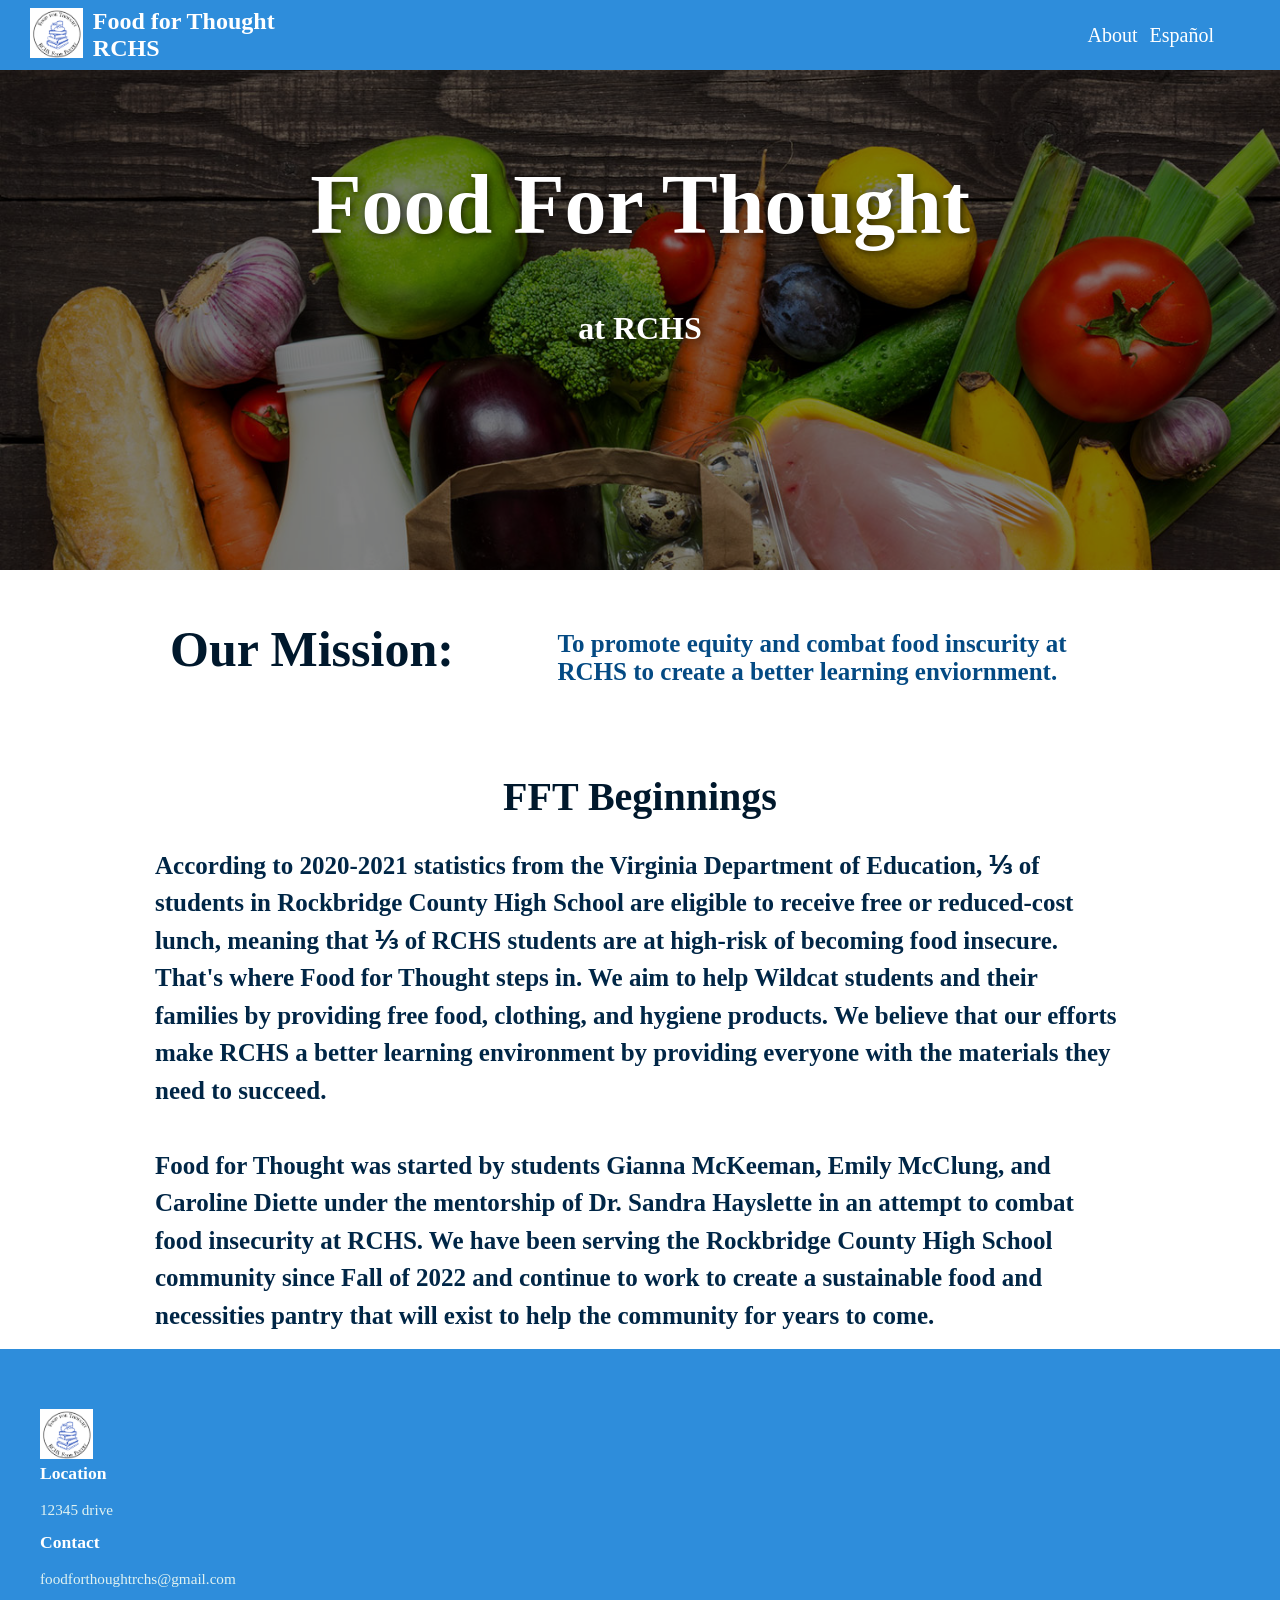
==== about.html @ 9f56d4f7 "about and faq" ====
<!DOCTYPE html>
<html lang="eng">
<head>
    <meta charset="UTF-8">
    <meta name="viewport" content="width=device=width, initial-scale=1.0">
    <title>FFT Site</title>
    <link rel="stylesheet" href="style.css">
</head>
<body>
    <div class="top">
        <a href="main.html">
            <img src="LOGO.png" class="logo" alt="Food for Thought Food Pantry">
        </a>
        <h2 class="title">Food for Thought RCHS</h2>
        <div class="sidebuttons">
            <button type="button" class="topbtn">
                <a href="about.html" class="ref">About</a>
           </button>
           <button type="button" class="topbtn">
                <a href="spanish.html" class="ref">Español</a>
           </button>
        </div>
    </div>
        
    <div class="main content">
        <div class="topimg">
            <div class="hero">
                <div class="overtext">
                    <h1>Food For Thought</h1>
                    <h3>at RCHS</h3>
                </div>
            </div>
        </div>
        
         <div class="alltext">
            <div class="missiontop">
                <h1>Our Mission:</h1>
                <h3>To promote equity and combat food inscurity at RCHS to create a better learning enviornment.</h3>
            </div>
            <div class="textabout">
                <h1>FFT Beginnings</h1>
                <h3>
                    According to 2020-2021 statistics from the Virginia Department of Education, ⅓ of students in Rockbridge County High School are eligible to receive free or reduced-cost lunch, meaning that ⅓ of RCHS students are at high-risk of becoming food insecure. That's where Food for Thought steps in. We aim to help Wildcat students and their families by providing free food, clothing, and hygiene products. We believe that our efforts make RCHS a better learning environment by providing everyone with the materials they need to succeed.
                    <br>
                    <br>
                    Food for Thought was started by students Gianna McKeeman, Emily McClung, and Caroline Diette under the mentorship of Dr. Sandra Hayslette in an attempt to combat food insecurity at RCHS. We have been serving the Rockbridge County High School community since Fall of 2022 and continue to work to create a sustainable food and necessities pantry that will exist to help the community for years to come.
                </h3>
            </div>
        </div>
    </div>

<footer class="site-footer">
    <div class="top-row">
        <div class="footer-col logo-col">
            <div class="low-logo">
                <img src="LOGO.png" class="logo" alt="Food for Thought Food Pantry">
            </div>
        </div>
    </div>

    <div class="footer-col">
        <h3>Location</h3>
        <p>12345 drive</p>
    </div>

    <div class="footer-col">
        <h3>Contact</h3>
        <p>foodforthoughtrchs@gmail.com</p>
    </div>
</footer>

<script href="app.js"></script>
</body>
</html>
---- style.css ----
html, body {
    margin: 0;
    padding: 0;
    height: 100%;
}

.top {
    height: 70px;
    width: 100%;
    top: 0;
    background-color: #2e8ddb;
    display: flex;
    align-items: center;
    padding: 10px 30px;
    box-sizing: border-box;
    z-index: 100;

}

.sidebuttons {
    display: flex;
    justify-content: flex-end;
    height: 70px;
    width: 100%;
    top: 0;
    z-index: 100;
    padding: 10px 30px;
    align-items: center;
}

.topbtn {
    appearance: none;
    -webkit-appearance: none;
    border: none;
    background: transparent;
    color:#ffffff;
    cursor: pointer;
    font-family: inherit;
    font-size: 20px;
}

.ref {
    text-decoration: none;
    color: white;
}

.topbtn:hover{
    text-decoration: underline;
}

.img-cnt {
    display: flex;
    align-items: center;
}

.img-btn {
    background: transparent;
    border: none;
    padding: 0;
    cursor: pointer;
}

.logo {
    height: 50px;
}


.title {
    color: #ffffff;
    position: relative;
    left: 10px;
}

.hero {
    background-color: rgba(0, 0, 0, 0.5);
    background-size: cover;
    background-position: center;
    height: 500px;
    margin-top: 0px;
    width: 100%
}

.topimg {
    background-image: url(groceries.jpg);
    background-size: cover;
    background-position: center;
    background-repeat: no-repeat;
    height: 500px;
    margin-top: 0px;
    display: flex;
    align-items: center;
    justify-content: center;
}

.overtext {
    text-align: center;
    align-content: 200px;
    color: white;
    text-shadow: 2px 2px 8px rgba(0, 0, 0, 0.7);
    padding: 30px 50px;
}

.overtext h1 {
    font-size: 5.25rem;
}

.overtext h3 {
    font-size: 2rem;
}

.scuffcont {
    display: flex;
    justify-content: center;
}

.dailyfood {
    max-width: 1000px;
    grid-template-columns: 1fr 1fr;
    display: grid;
    grid-gap: 20px
}

.box{
    padding: 20px;
}

.dailytext {
    display: flex;
    flex-direction: column;
    justify-content: center;
    align-items: center;
    gap: 10px;
}

.dailytext h1 {
    text-align: center;
    font-size: 50px;
    color: #002646;
    margin: 0;
}

.dailytext h3 {
    text-align: center;
    font-size: 22px;
    color: #044a83;
    margin: 0;
}

.dailybutton{
    display: inline-block;
    margin: 15px;
    text-decoration: none;
    cursor: pointer;
    padding: 12px 24px;
    text-align: center;
    background-color: #002646;
    color: #8cc7f7;
    font-size: 16px;
    border-radius: 12px;
    transition: background-color 0.2s ease;
}

.dailybutton:hover {
    background-color: #00182c;
}

.dailymenu {
    width: 100%;
}

.drives {
    display: flex;
    flex-direction: column;
    justify-content: center;
    text-align: center;
    color:#002646;
}

ul {
    list-style-position: inside;
    text-align: center;
    padding-left: 0;
    color:#044a83;
}



.site-footer {
    background-color: #2e8ddb;
    color: #ffffff;
    padding: 60px 40px 30px 40px;
}

.footer-row {
    max-width: 1200px;
    margin: 0 auto;
    display: flex;
    flex-wrap: wrap;
    gap: 40px;
}

.footer-col h3 {
    font-size: 1.1rem;
    font-weight: bold;
    margin-top: 0;
    margin-bottom: 15px;
}

.footer-col p {
    font-size: 0.95rem;
    line-height: 1.5;
    margin: 0 0 10px 0;
    color: #e0f2f1;
}

.footer-col {
    flex: 2;
    min-width: 250px;
}


body {
    display: flex;
    flex-direction: column;
    min-height: 100vh;
}

.main-content {
    flex: 1;
}

.missiontop {
    display: grid;
    grid-template-columns: .75fr 1.25fr;
    gap: 20px;
    max-width: 1000px;
}

.missiontop h1 {
    color:#00182c;
    margin: 50px 30px;
    font-size: 50px;
}

.missiontop h3 {
    margin: 60px 30px;
    color:#044a83;
    font-size: 25px;
}

.alltext {
    display: flex;
    justify-content: center;
    flex-direction: column;
    align-items: center;

}

.textabout {
    max-width: 1000px;
}

.textabout h1 {
    text-align: center;
    color:#00182c;
    font-size: 40px;
}

.textabout h3 {
    margin: 15px 15px;
    color:#002646;
    font-size: 25px;
    line-height: 1.5;  
}

.faqtext {
    max-width: 1000px;
    margin: auto 20px auto 20px;
}

.faq {
    display: flex;
    justify-content: center;
}

.faqtext h1 {
    text-align: center;
    color: #00182c;
    font-size: 45px;
}

.faqtext h2 {
    color:#002646;
    font-size: 35px;
}

.faqtext p {
    color:#044a83;
    font-size: 20px;
}

.faqemph {
    font-weight: bold;
    color: #002646;
    text-decoration: underline;
}
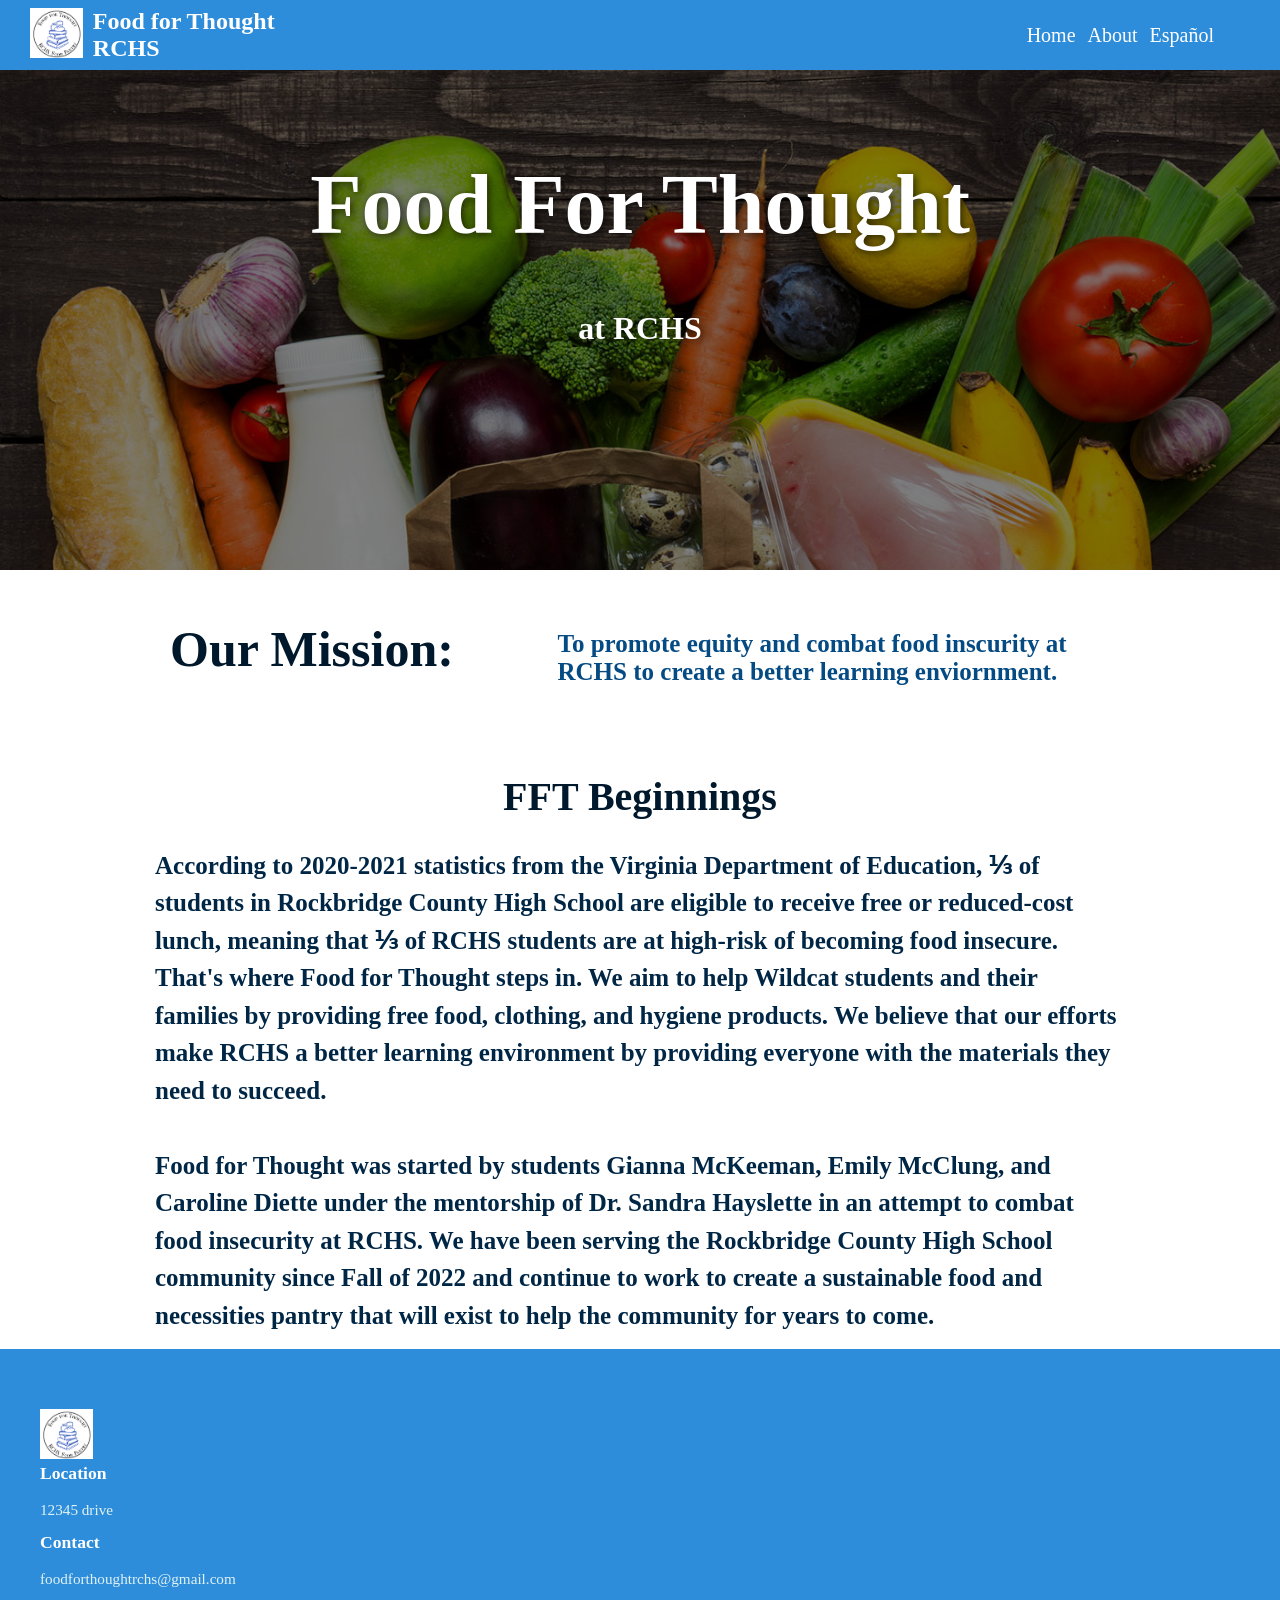
==== commit dcbcca88: "updated spanish" ====
--- a/about.html
+++ b/about.html
@@ -13,6 +13,9 @@
         </a>
         <h2 class="title">Food for Thought RCHS</h2>
         <div class="sidebuttons">
+            <button type="button" class="topbtn">
+                <a href="main.html" class="ref">Home</a>
+            </button>
             <button type="button" class="topbtn">
                 <a href="about.html" class="ref">About</a>
            </button>
